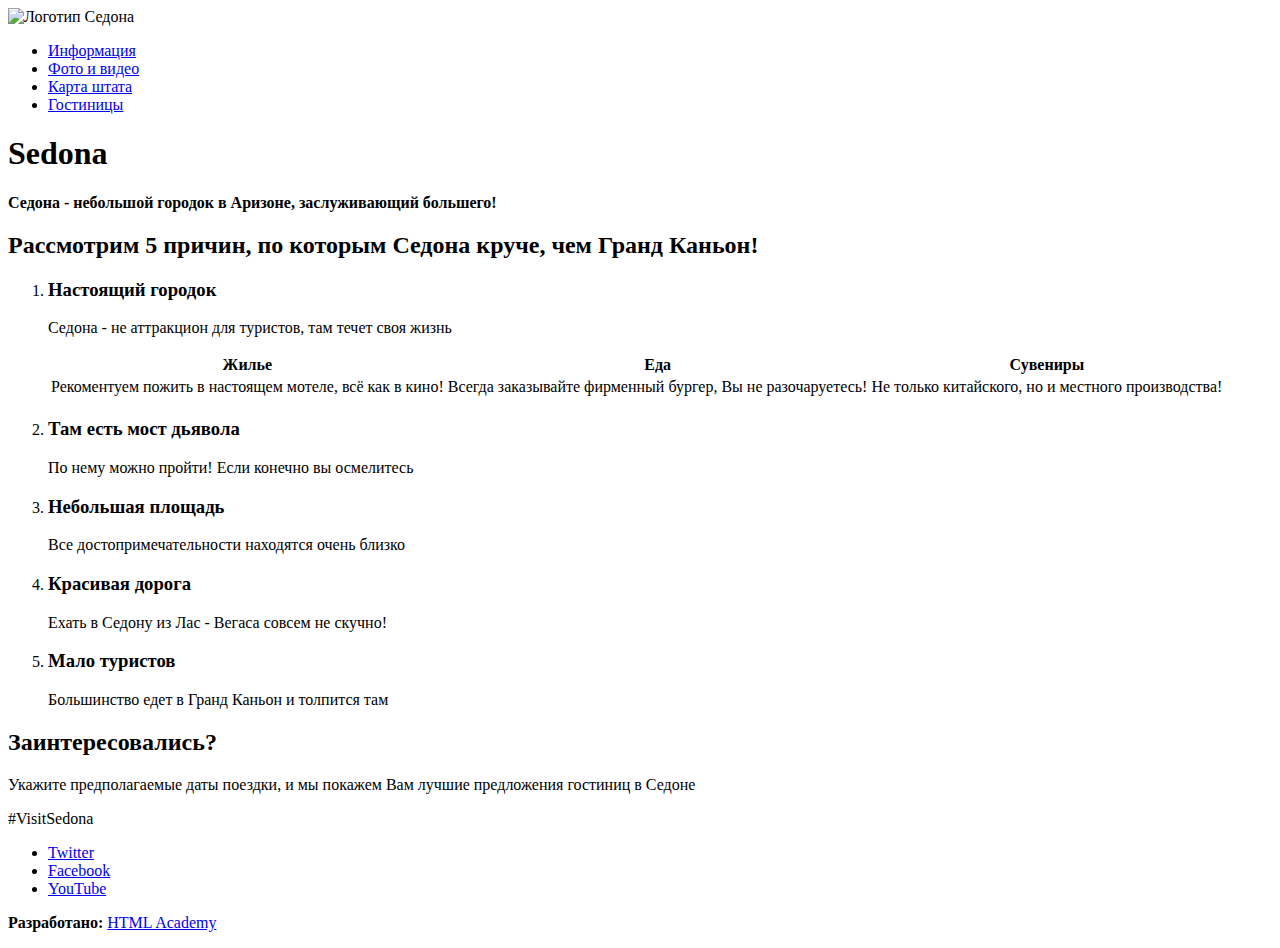
==== index.html @ 437ab6ac "Revert "Обновила задание "Разметка личного проекта""" ====
<!DOCTYPE html>
<html lang="ru">
  <head>
    <meta charset="utf-8">
    <title>Sedona</title>
  </head>
  <body>
  	<header class="main-header">
      <nav class="main-navigation">
        <a class="main-header-logo">
          <img src="#" width="" height="" alt="Логотип Седона">
        </a>
        <ul class="site-navigation">
          <li><a href="#">Информация</a></li>
          <li><a href="#">Фото и видео</a></li>
          <li><a href="#">Карта штата</a></li>
          <li><a href="#">Гостиницы</a></li>
        </ul>
      </nav>
    </header>
    <main class="container">
    	<h1 class="visually-hidden">Sedona</h1>
    	<p>
    		<b>Седона - небольшой городок в Аризоне, заслуживающий большего!</b>
    	</p>
		<section class="reason">
			<h2>Рассмотрим 5 причин, по которым Седона круче, чем Гранд Каньон!</h2>
			<ol class="reason-list">
				<li class="reason-item">
					<h3>Настоящий городок</h3>
					<p>Седона - не аттракцион для туристов, там течет своя жизнь</p>
					<table>
						<tr>
							<th>Жилье</th>
							<th>Еда</th>
							<th>Сувениры</th>
						</tr>
						<tr>
							<td>Рекоментуем пожить в настоящем мотеле, всё как в кино!</td>
							<td>Всегда заказывайте фирменный бургер, Вы не разочаруетесь!</td>
							<td>Не только китайского, но и местного производства!</td>
						</tr>
					</table>
				</li>
				<li class="reason-item">
					<h3>Там есть мост дьявола</h3>
					<p>По нему можно пройти! Если конечно вы осмелитесь</p>
				</li>
				<li class="reason-item">
					<h3>Небольшая площадь</h3>
					<p>Все достопримечательности находятся очень близко</p>
				</li>
				<li class="reason-item">
					<h3>Красивая дорога</h3>
					<p>Ехать в Седону из Лас - Вегаса совсем не скучно!</p>	
				</li>
				<li class="reason-item">
					<h3>Мало туристов</h3>
					<p>Большинство едет в Гранд Каньон и толпится там</p>
				</li>
			</ol>
		</section>
		<section class="booking">
			<h2>Заинтересовались?</h2>
			<p class="booking-info">Укажите предполагаемые даты поездки, и мы покажем Вам лучшие предложения гостиниц в Седоне</p>
			<!-- Здесь будет форма -->
		</section> 	
    </main>
    <footer class="main-footer">
    	<p class="footer-visit">
    		#VisitSedona
    	</p>
    	<div class="footer-social">
    		<ul>
    			<li><a class="social-button" href="#">Twitter</a></li>
    			<li><a class="social-button" href="#">Facebook</a></li>
    			<li><a class="social-button" href="#">YouTube</a></li>
    		</ul>
    	</div>
    	<p class="footer-copyright">
    		<b>Разработано:</b> 
        	<a class="button" href="https://htmlacademy.ru/intensive/htmlcss">HTML Academy</a>
    	</p>
    	
    </footer>

  </body>
</html>
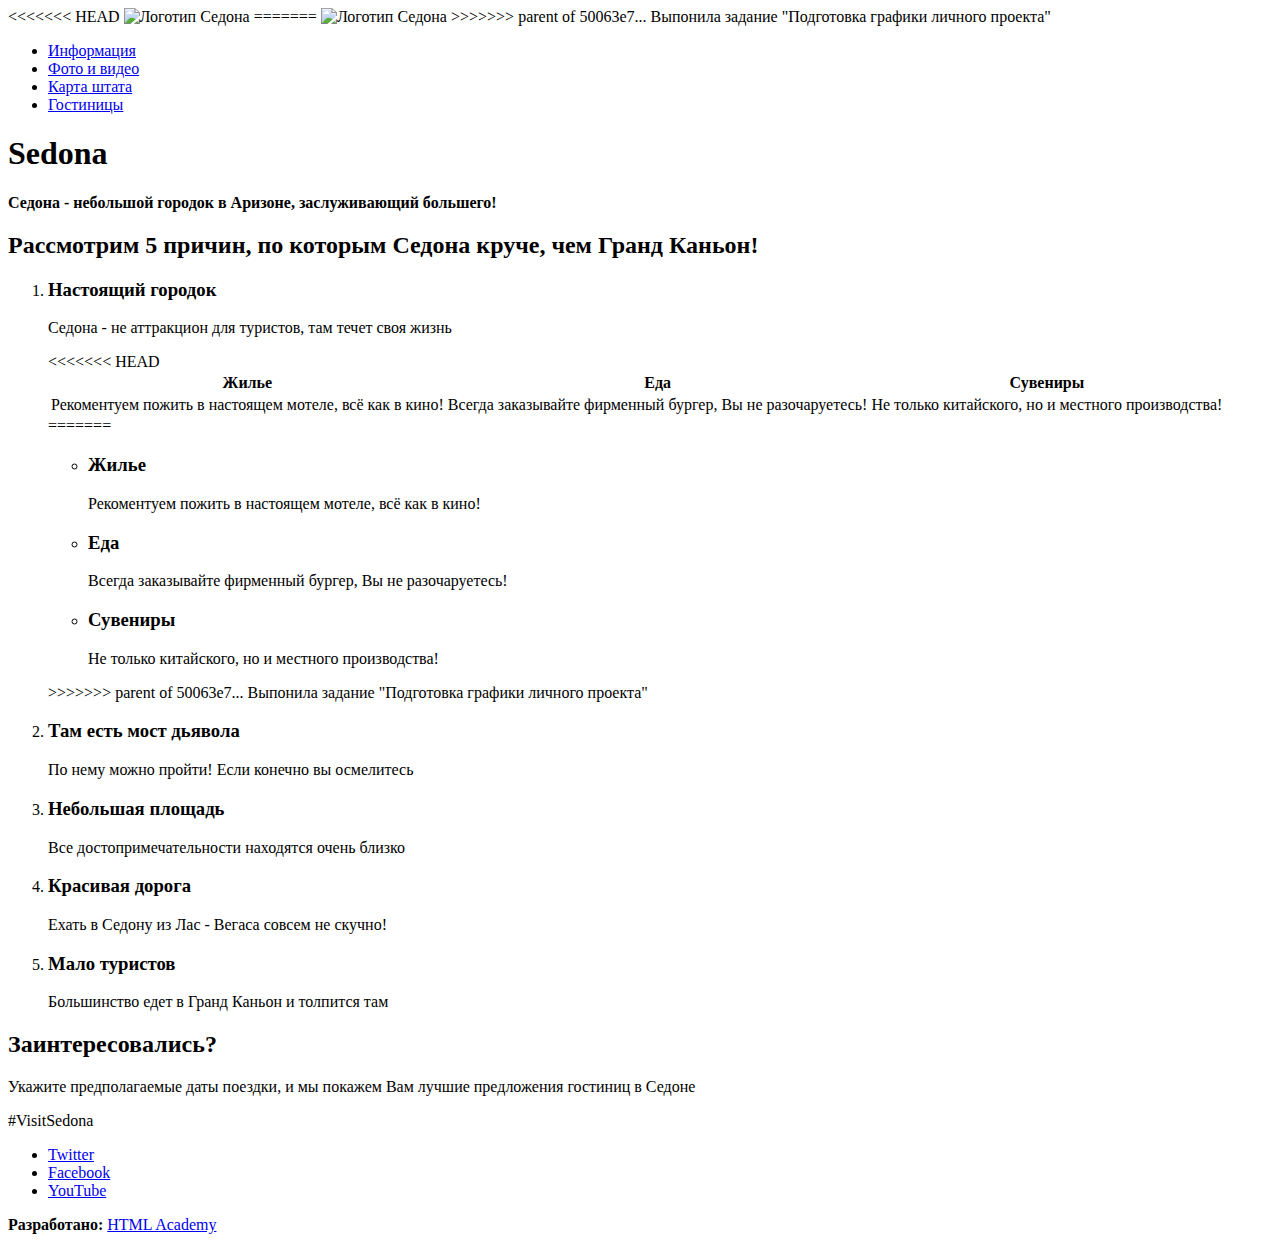
==== commit dbe2180f: "Revert "Выпонила задание "Подготовка графики личного проекта""" ====
--- a/index.html
+++ b/index.html
@@ -8,7 +8,11 @@
   	<header class="main-header">
       <nav class="main-navigation">
         <a class="main-header-logo">
+<<<<<<< HEAD
           <img src="#" width="" height="" alt="Логотип Седона">
+=======
+          <img src="#" width="100" height="100" alt="Логотип Седона">
+>>>>>>> parent of 50063e7... Выпонила задание "Подготовка графики личного проекта"
         </a>
         <ul class="site-navigation">
           <li><a href="#">Информация</a></li>
@@ -29,6 +33,7 @@
 				<li class="reason-item">
 					<h3>Настоящий городок</h3>
 					<p>Седона - не аттракцион для туристов, там течет своя жизнь</p>
+<<<<<<< HEAD
 					<table>
 						<tr>
 							<th>Жилье</th>
@@ -41,6 +46,22 @@
 							<td>Не только китайского, но и местного производства!</td>
 						</tr>
 					</table>
+=======
+					<ul class="reason-item-list">
+						<li>
+							<h3>Жилье</h3>
+							<p>Рекоментуем пожить в настоящем мотеле, всё как в кино!</p>
+						</li>
+						<li>
+							<h3>Еда</h3>
+							<p>Всегда заказывайте фирменный бургер, Вы не разочаруетесь!</p>
+						</li>
+						<li>
+							<h3>Сувениры</h3>
+							<p>Не только китайского, но и местного производства!</p>
+						</li>
+					</ul>
+>>>>>>> parent of 50063e7... Выпонила задание "Подготовка графики личного проекта"
 				</li>
 				<li class="reason-item">
 					<h3>Там есть мост дьявола</h3>
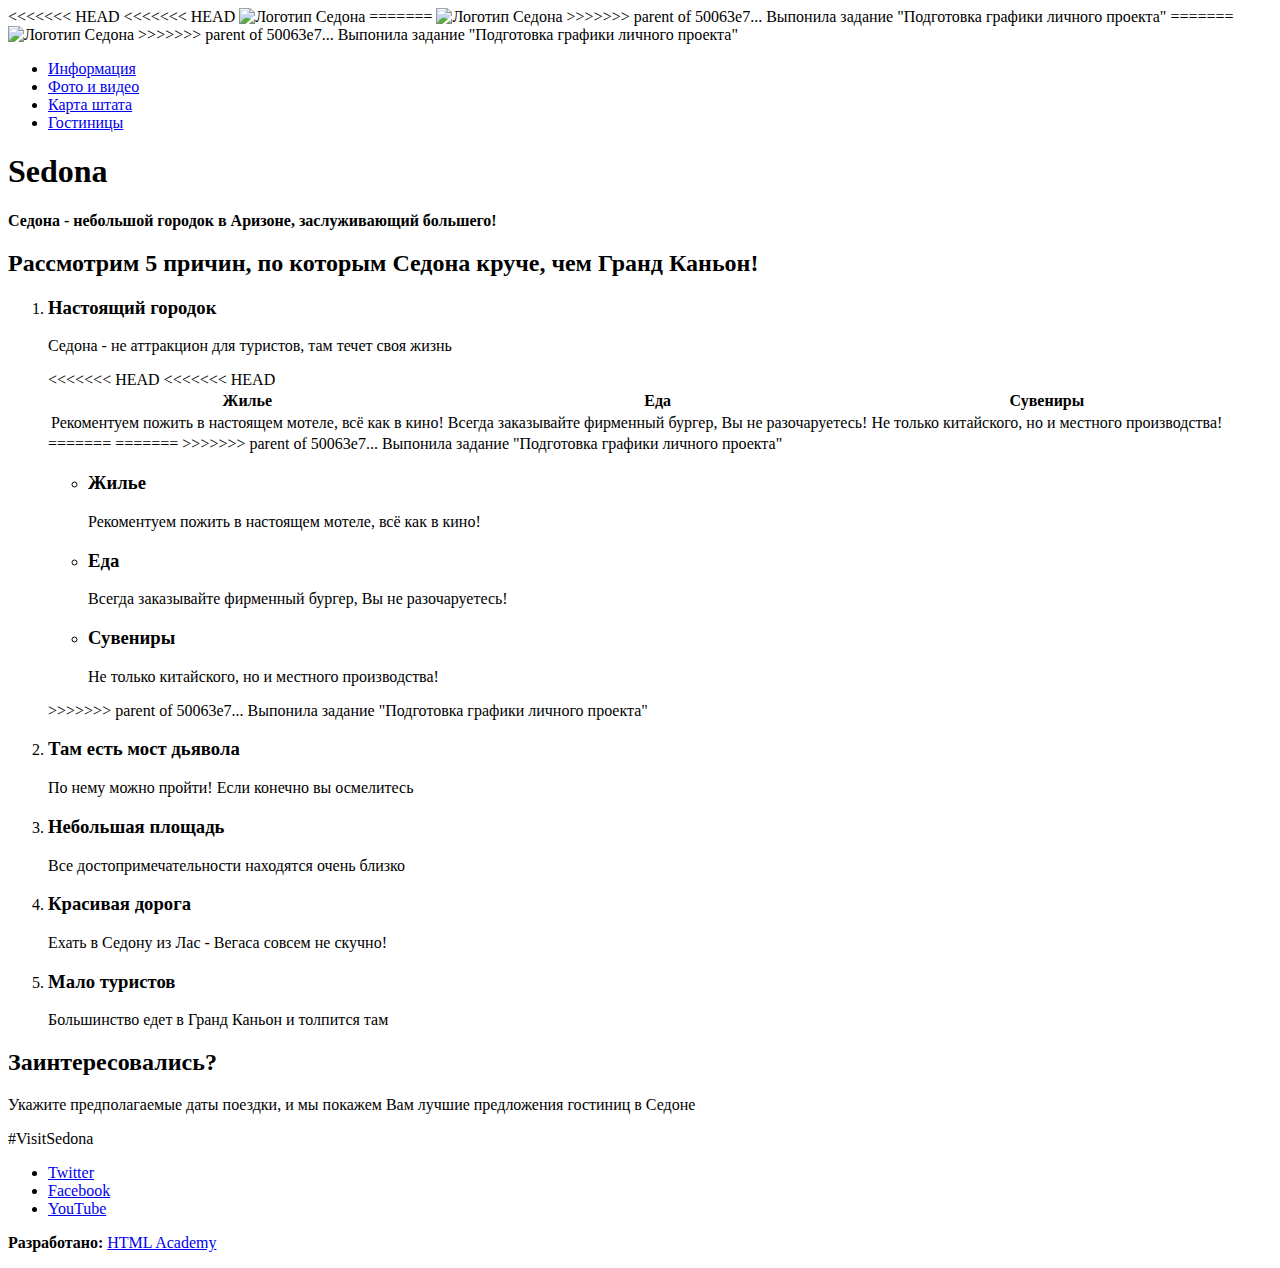
==== commit 515c1d43: "Revert "Выпонила задание "Подготовка графики личного проекта""" ====
--- a/index.html
+++ b/index.html
@@ -9,7 +9,11 @@
       <nav class="main-navigation">
         <a class="main-header-logo">
 <<<<<<< HEAD
+<<<<<<< HEAD
           <img src="#" width="" height="" alt="Логотип Седона">
+=======
+          <img src="#" width="100" height="100" alt="Логотип Седона">
+>>>>>>> parent of 50063e7... Выпонила задание "Подготовка графики личного проекта"
 =======
           <img src="#" width="100" height="100" alt="Логотип Седона">
 >>>>>>> parent of 50063e7... Выпонила задание "Подготовка графики личного проекта"
@@ -34,6 +38,7 @@
 					<h3>Настоящий городок</h3>
 					<p>Седона - не аттракцион для туристов, там течет своя жизнь</p>
 <<<<<<< HEAD
+<<<<<<< HEAD
 					<table>
 						<tr>
 							<th>Жилье</th>
@@ -47,6 +52,8 @@
 						</tr>
 					</table>
 =======
+=======
+>>>>>>> parent of 50063e7... Выпонила задание "Подготовка графики личного проекта"
 					<ul class="reason-item-list">
 						<li>
 							<h3>Жилье</h3>
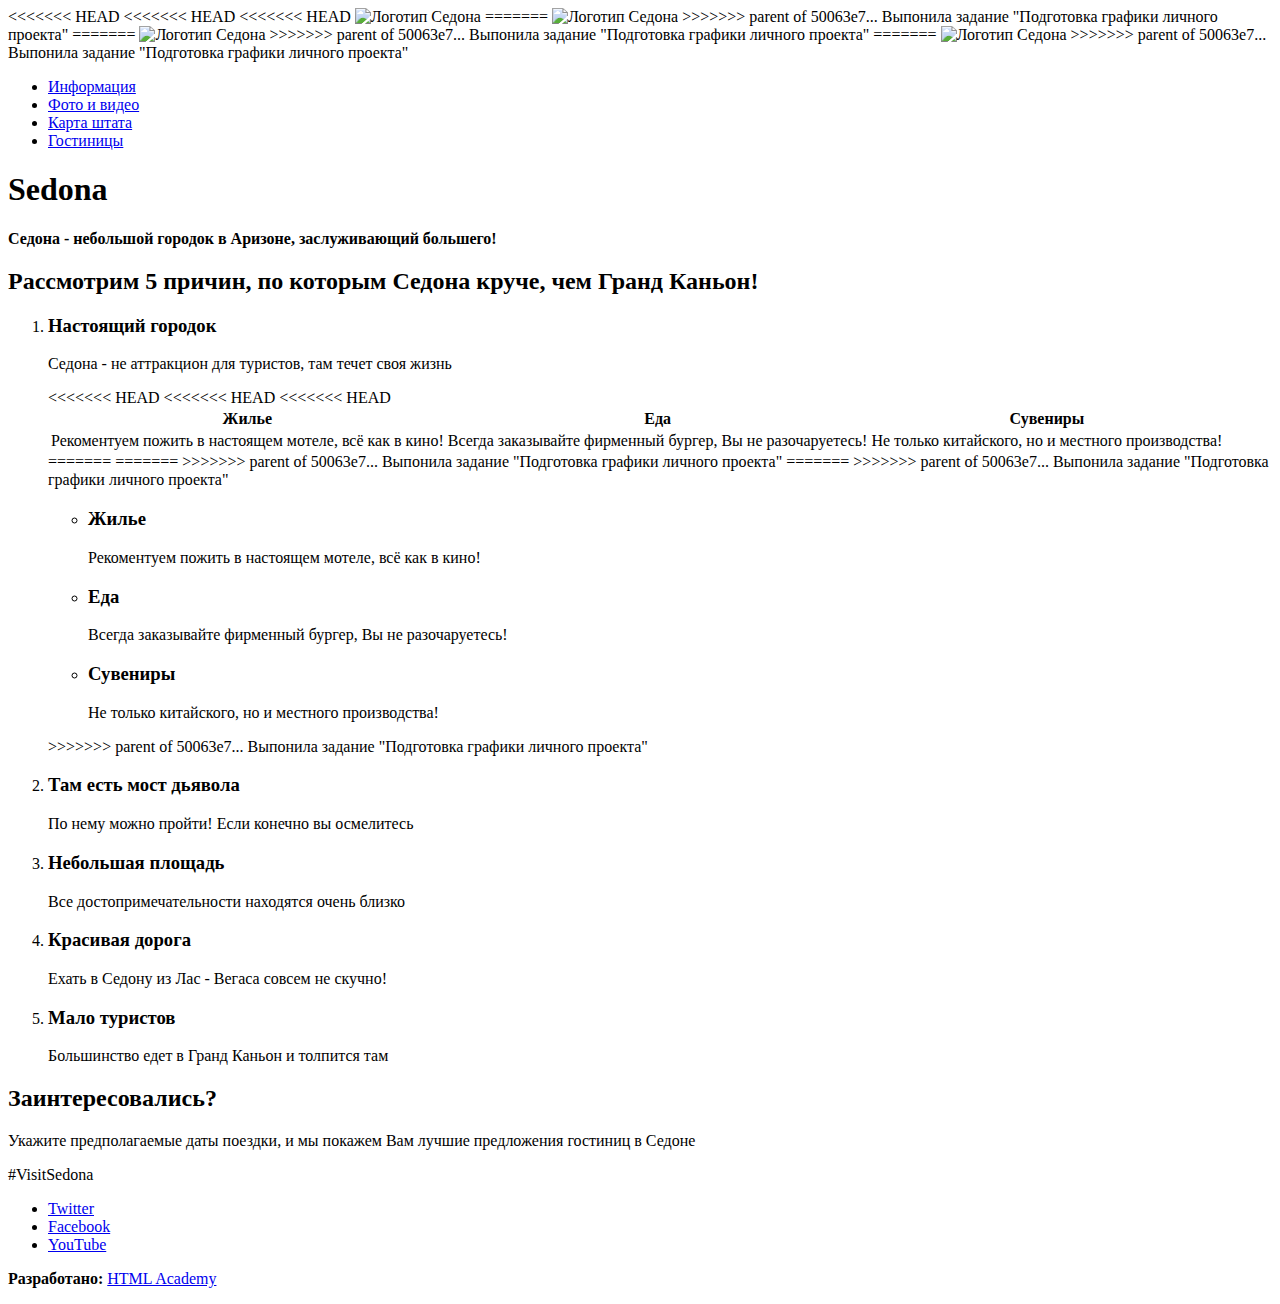
==== commit bd7629a9: "Revert "Выпонила задание "Подготовка графики личного проекта""" ====
--- a/index.html
+++ b/index.html
@@ -10,7 +10,11 @@
         <a class="main-header-logo">
 <<<<<<< HEAD
 <<<<<<< HEAD
+<<<<<<< HEAD
           <img src="#" width="" height="" alt="Логотип Седона">
+=======
+          <img src="#" width="100" height="100" alt="Логотип Седона">
+>>>>>>> parent of 50063e7... Выпонила задание "Подготовка графики личного проекта"
 =======
           <img src="#" width="100" height="100" alt="Логотип Седона">
 >>>>>>> parent of 50063e7... Выпонила задание "Подготовка графики личного проекта"
@@ -39,6 +43,7 @@
 					<p>Седона - не аттракцион для туристов, там течет своя жизнь</p>
 <<<<<<< HEAD
 <<<<<<< HEAD
+<<<<<<< HEAD
 					<table>
 						<tr>
 							<th>Жилье</th>
@@ -52,6 +57,8 @@
 						</tr>
 					</table>
 =======
+=======
+>>>>>>> parent of 50063e7... Выпонила задание "Подготовка графики личного проекта"
 =======
 >>>>>>> parent of 50063e7... Выпонила задание "Подготовка графики личного проекта"
 					<ul class="reason-item-list">
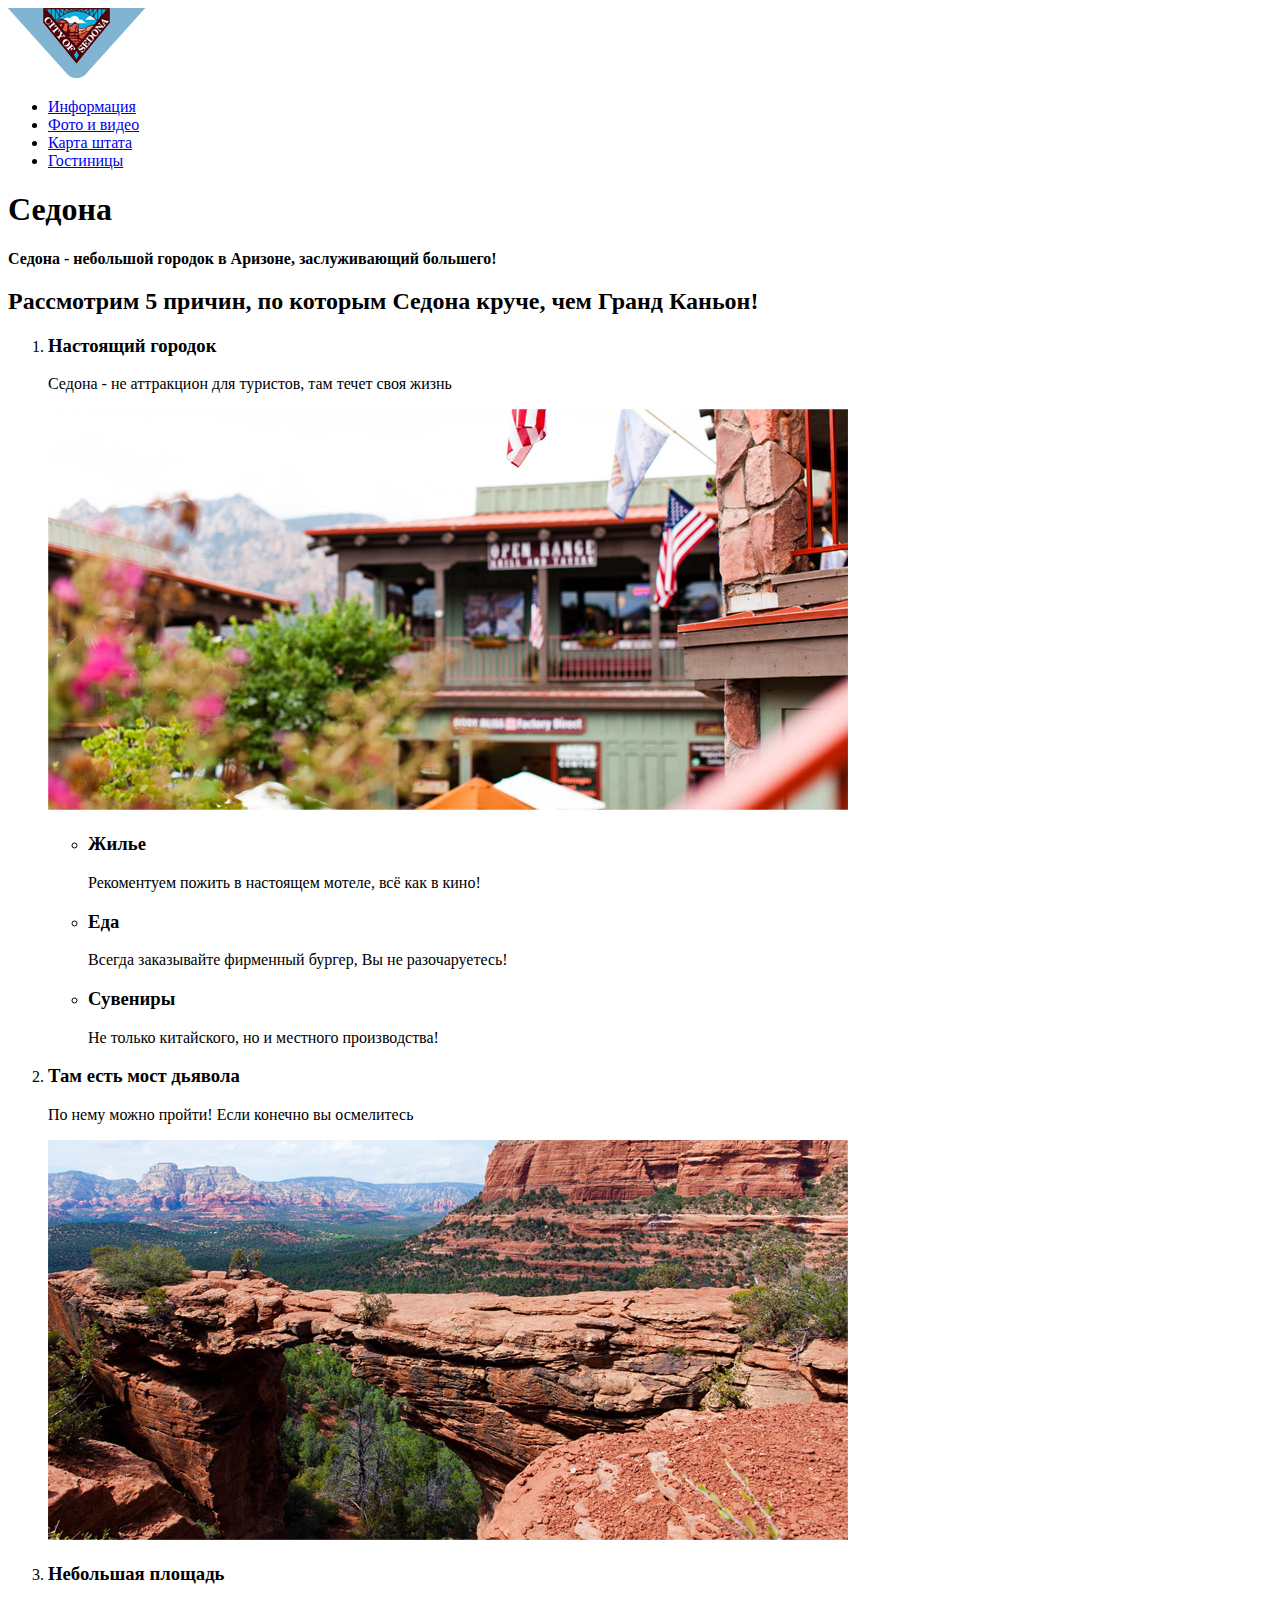
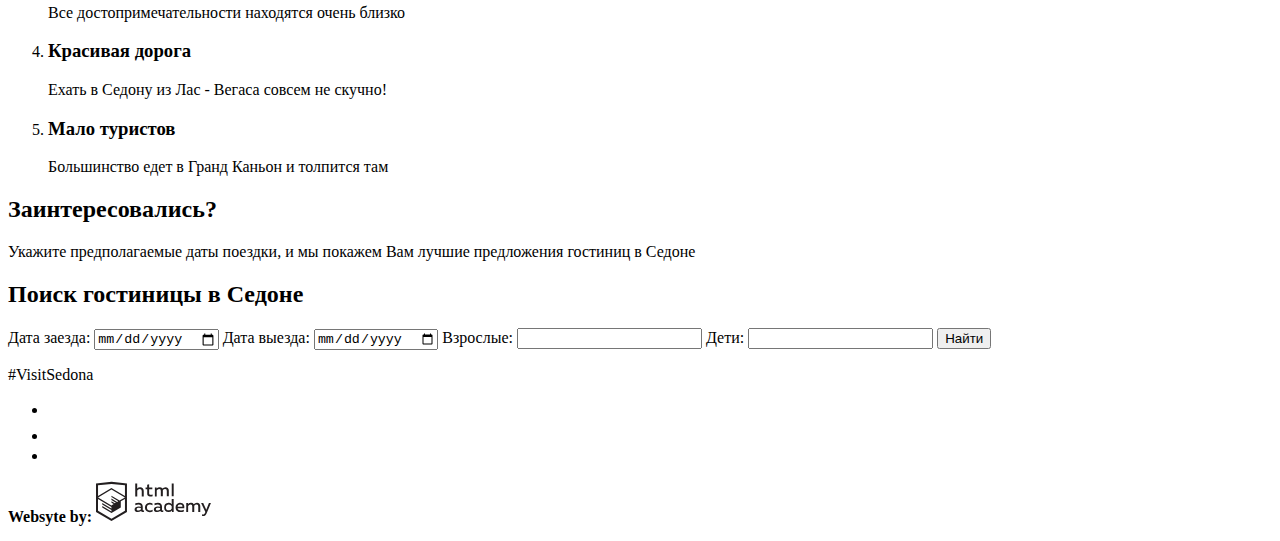
==== commit b1f6fd20: "Подготовка графики личного проекта" ====
--- a/index.html
+++ b/index.html
@@ -8,19 +8,7 @@
   	<header class="main-header">
       <nav class="main-navigation">
         <a class="main-header-logo">
-<<<<<<< HEAD
-<<<<<<< HEAD
-<<<<<<< HEAD
-          <img src="#" width="" height="" alt="Логотип Седона">
-=======
-          <img src="#" width="100" height="100" alt="Логотип Седона">
->>>>>>> parent of 50063e7... Выпонила задание "Подготовка графики личного проекта"
-=======
-          <img src="#" width="100" height="100" alt="Логотип Седона">
->>>>>>> parent of 50063e7... Выпонила задание "Подготовка графики личного проекта"
-=======
-          <img src="#" width="100" height="100" alt="Логотип Седона">
->>>>>>> parent of 50063e7... Выпонила задание "Подготовка графики личного проекта"
+          <img src="img/sedona-logo.png" width="138" height="70" alt="Логотип Седона">
         </a>
         <ul class="site-navigation">
           <li><a href="#">Информация</a></li>
@@ -31,8 +19,8 @@
       </nav>
     </header>
     <main class="container">
-    	<h1 class="visually-hidden">Sedona</h1>
-    	<p>
+    	<h1 class="page-title visually-hidden">Седона</h1>
+    	<p class="slogan">
     		<b>Седона - небольшой городок в Аризоне, заслуживающий большего!</b>
     	</p>
 		<section class="reason">
@@ -41,26 +29,7 @@
 				<li class="reason-item">
 					<h3>Настоящий городок</h3>
 					<p>Седона - не аттракцион для туристов, там течет своя жизнь</p>
-<<<<<<< HEAD
-<<<<<<< HEAD
-<<<<<<< HEAD
-					<table>
-						<tr>
-							<th>Жилье</th>
-							<th>Еда</th>
-							<th>Сувениры</th>
-						</tr>
-						<tr>
-							<td>Рекоментуем пожить в настоящем мотеле, всё как в кино!</td>
-							<td>Всегда заказывайте фирменный бургер, Вы не разочаруетесь!</td>
-							<td>Не только китайского, но и местного производства!</td>
-						</tr>
-					</table>
-=======
-=======
->>>>>>> parent of 50063e7... Выпонила задание "Подготовка графики личного проекта"
-=======
->>>>>>> parent of 50063e7... Выпонила задание "Подготовка графики личного проекта"
+					<img src="img/sedona-foto(1).jpg" width="800" height="401" alt="Вид Седоны(1)">
 					<ul class="reason-item-list">
 						<li>
 							<h3>Жилье</h3>
@@ -75,11 +44,11 @@
 							<p>Не только китайского, но и местного производства!</p>
 						</li>
 					</ul>
->>>>>>> parent of 50063e7... Выпонила задание "Подготовка графики личного проекта"
 				</li>
 				<li class="reason-item">
 					<h3>Там есть мост дьявола</h3>
 					<p>По нему можно пройти! Если конечно вы осмелитесь</p>
+					<img src="img/sedona-foto(2).jpg" width="800" height="400" alt="Вид Седоны(2)">
 				</li>
 				<li class="reason-item">
 					<h3>Небольшая площадь</h3>
@@ -98,7 +67,26 @@
 		<section class="booking">
 			<h2>Заинтересовались?</h2>
 			<p class="booking-info">Укажите предполагаемые даты поездки, и мы покажем Вам лучшие предложения гостиниц в Седоне</p>
-			<!-- Здесь будет форма -->
+			<form method="post">
+				<h2>Поиск гостиницы в Седоне</h2>
+				<label>
+					Дата заезда:
+					<input type="date" name="Date of the comin">
+				</label>
+				<label>
+					Дата выезда:
+					<input type="date" name="Date of the">
+				</label>
+				<label>
+					Взрослые:
+					<input type="number" name="Adult" step="1">
+				</label>
+				<label>
+					Дети:
+					<input type="number" name="Child" step="1">
+				</label>
+				<input type="button" name="Search" value="Найти">
+			</form>
 		</section> 	
     </main>
     <footer class="main-footer">
@@ -107,14 +95,28 @@
     	</p>
     	<div class="footer-social">
     		<ul>
-    			<li><a class="social-button" href="#">Twitter</a></li>
-    			<li><a class="social-button" href="#">Facebook</a></li>
-    			<li><a class="social-button" href="#">YouTube</a></li>
+    			<li>
+    				<a class="social-button" href="#">
+    					<img src="img/twitter.svg" width="17" height="15" alt="Twitter">
+    				</a>
+    			</li>
+    			<li>
+    				<a class="social-button" href="#">
+    					<img src="img/fb-icon.svg" width="12" height="22" alt="Facebook">
+    				</a>
+    			</li>
+    			<li>
+    				<a class="social-button" href="#">
+    					<img src="img/youtube.svg" width="20" height="16" alt="YouTube">
+    				</a>
+    			</li>
     		</ul>
     	</div>
     	<p class="footer-copyright">
-    		<b>Разработано:</b> 
-        	<a class="button" href="https://htmlacademy.ru/intensive/htmlcss">HTML Academy</a>
+    		<b>Websyte by:</b> 
+        	<a class="button" href="https://htmlacademy.ru/intensive/htmlcss">
+        		<img src="img/logo-htmlacademy.svg" width="115" height="41" alt="Логотип HTML Academy">
+        	</a>
     	</p>
     	
     </footer>
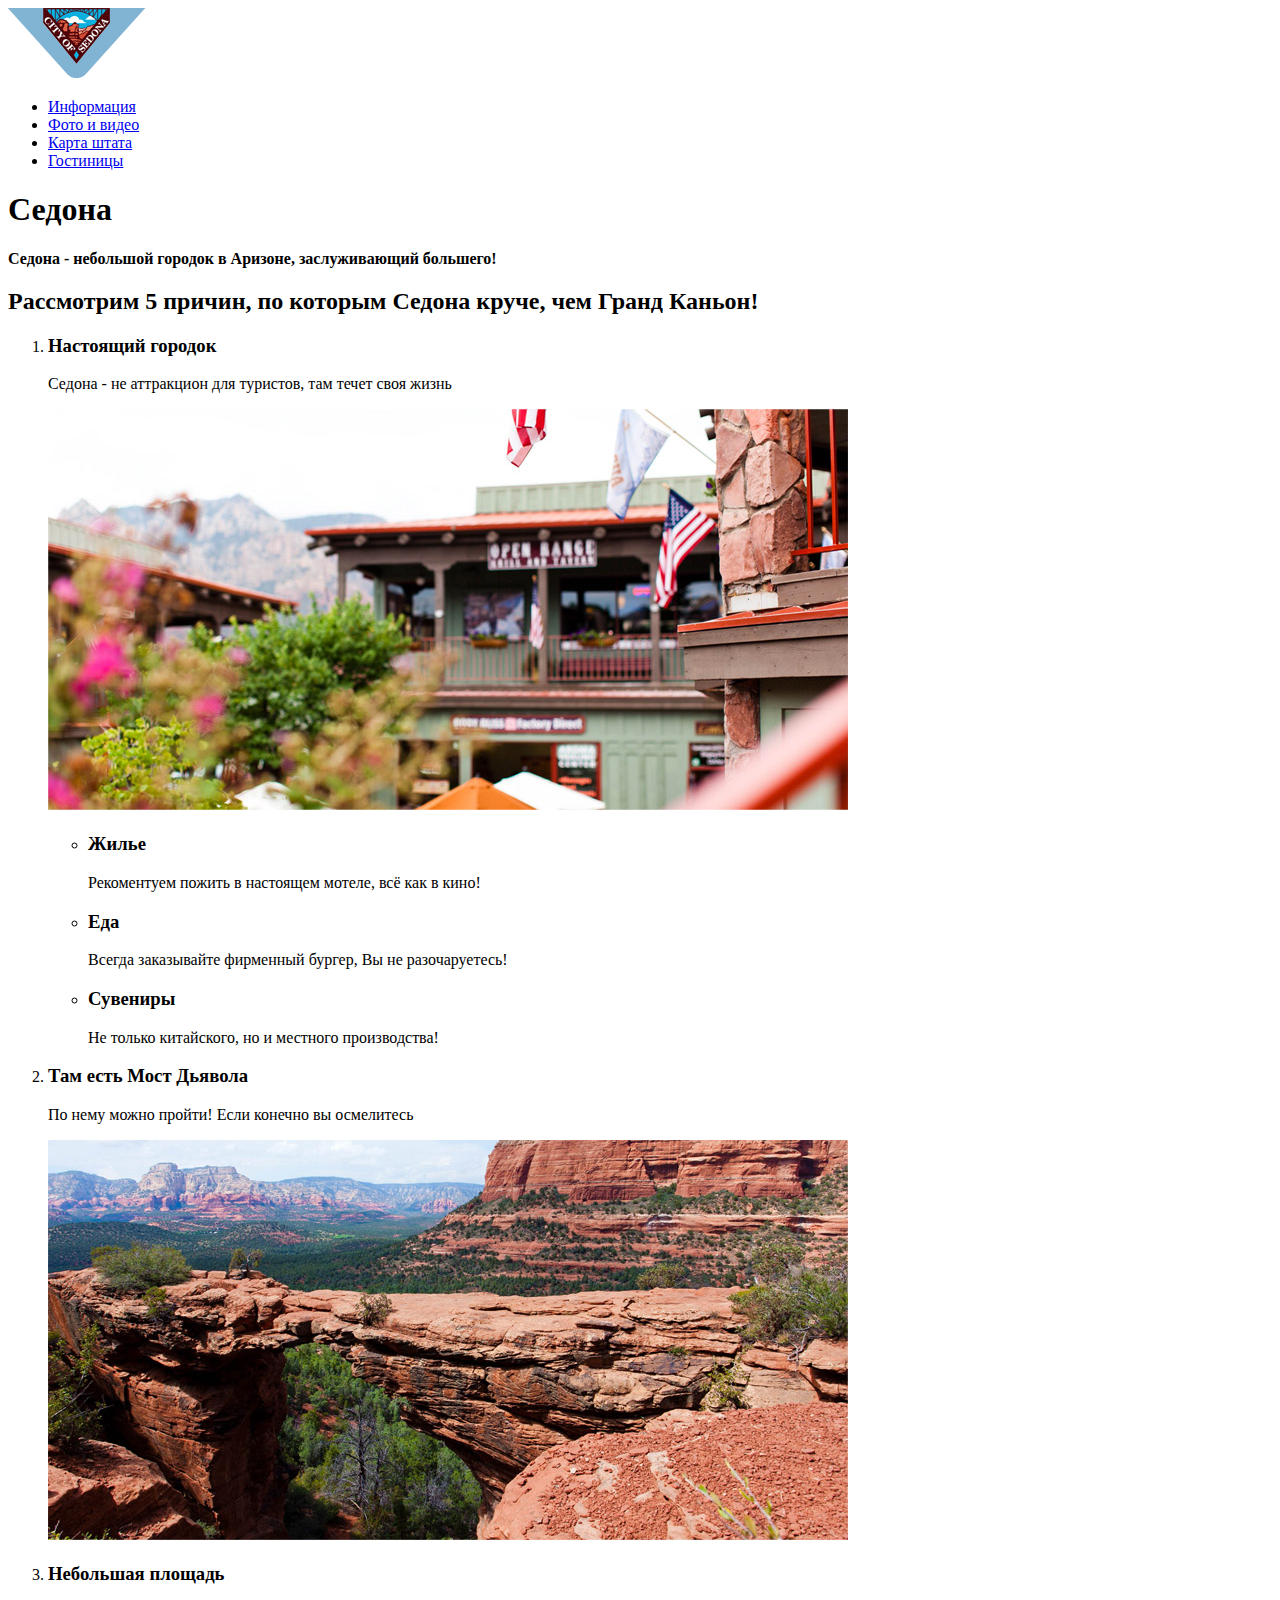
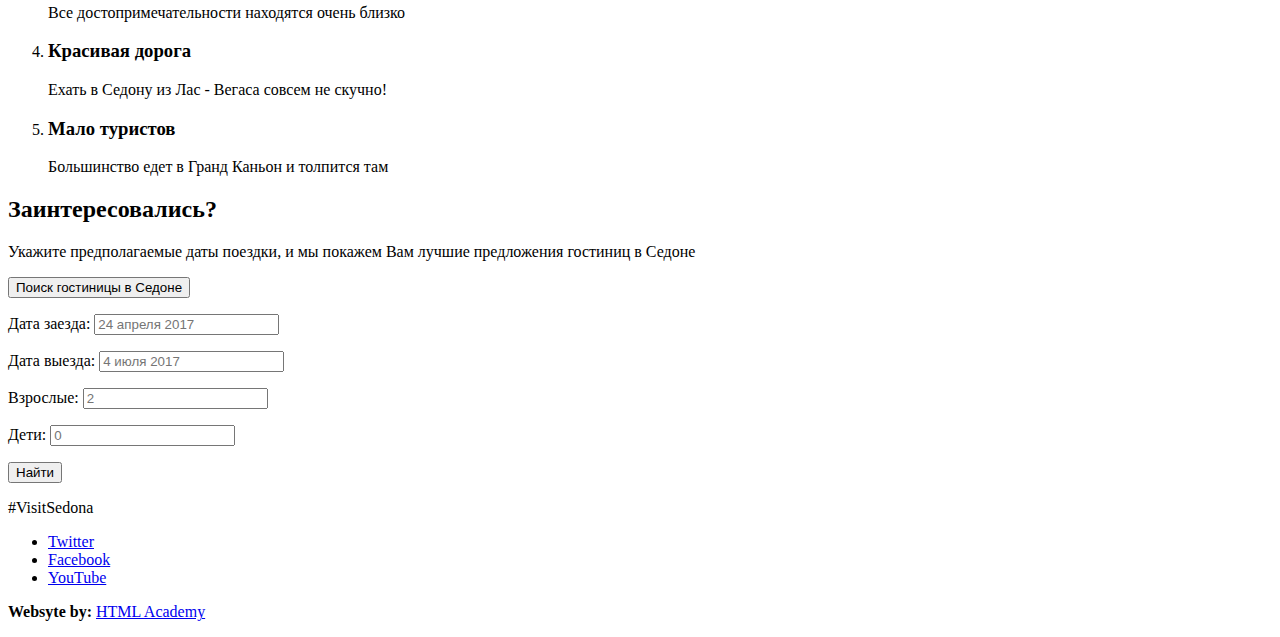
==== commit 4729c8a9: "Завершение разметки личного проекта" ====
--- a/index.html
+++ b/index.html
@@ -14,7 +14,7 @@
           <li><a href="#">Информация</a></li>
           <li><a href="#">Фото и видео</a></li>
           <li><a href="#">Карта штата</a></li>
-          <li><a href="#">Гостиницы</a></li>
+          <li><a href="inner.html">Гостиницы</a></li>
         </ul>
       </nav>
     </header>
@@ -29,8 +29,8 @@
 				<li class="reason-item">
 					<h3>Настоящий городок</h3>
 					<p>Седона - не аттракцион для туристов, там течет своя жизнь</p>
-					<img src="img/sedona-foto(1).jpg" width="800" height="401" alt="Вид Седоны(1)">
-					<ul class="reason-item-list">
+					<img src="img/sedona-foto(1).jpg" width="800" height="401" alt="Вид Седоны">
+					<ul class="more-reason">
 						<li>
 							<h3>Жилье</h3>
 							<p>Рекоментуем пожить в настоящем мотеле, всё как в кино!</p>
@@ -46,9 +46,9 @@
 					</ul>
 				</li>
 				<li class="reason-item">
-					<h3>Там есть мост дьявола</h3>
+					<h3>Там есть Мост Дьявола</h3>
 					<p>По нему можно пройти! Если конечно вы осмелитесь</p>
-					<img src="img/sedona-foto(2).jpg" width="800" height="400" alt="Вид Седоны(2)">
+					<img src="img/sedona-foto(2).jpg" width="800" height="400" alt="Вид на Мост Дьявола">
 				</li>
 				<li class="reason-item">
 					<h3>Небольшая площадь</h3>
@@ -67,25 +67,25 @@
 		<section class="booking">
 			<h2>Заинтересовались?</h2>
 			<p class="booking-info">Укажите предполагаемые даты поездки, и мы покажем Вам лучшие предложения гостиниц в Седоне</p>
-			<form method="post">
-				<h2>Поиск гостиницы в Седоне</h2>
-				<label>
-					Дата заезда:
-					<input type="date" name="Date of the comin">
-				</label>
-				<label>
-					Дата выезда:
-					<input type="date" name="Date of the">
-				</label>
-				<label>
-					Взрослые:
-					<input type="number" name="Adult" step="1">
-				</label>
-				<label>
-					Дети:
-					<input type="number" name="Child" step="1">
-				</label>
-				<input type="button" name="Search" value="Найти">
+			<form class="booking-form" action="https://echo.htmlacademy.ru" method="post"> 
+				<button class="button" type="button">Поиск гостиницы в Седоне</button>
+				<p class="booking-item">
+					<label for="check-inn">Дата заезда:</label>
+					<input id="check-inn" type="text" name="check-inn date" value="" placeholder="24 апреля 2017">
+				</p>
+				<p>
+					<label for="check-out">Дата выезда:</label>
+					<input id="check-out" type="text" name="check-out date" value="" placeholder="4 июля 2017">
+				</p>
+				<p>
+					<label for="amount-of-adults">Взрослые:</label>
+					<input id="amount-of-adults" type="number" name="adults" step="1" placeholder="2">
+				</p>
+				<p>
+					<label for="amount-of-children">Дети:</label>
+					<input id="amount-of-children" type="number" name="children" step="1" placeholder="0">
+				</p>
+				<button class="button" type="submit">Найти</button>
 			</form>
 		</section> 	
     </main>
@@ -95,31 +95,15 @@
     	</p>
     	<div class="footer-social">
     		<ul>
-    			<li>
-    				<a class="social-button" href="#">
-    					<img src="img/twitter.svg" width="17" height="15" alt="Twitter">
-    				</a>
-    			</li>
-    			<li>
-    				<a class="social-button" href="#">
-    					<img src="img/fb-icon.svg" width="12" height="22" alt="Facebook">
-    				</a>
-    			</li>
-    			<li>
-    				<a class="social-button" href="#">
-    					<img src="img/youtube.svg" width="20" height="16" alt="YouTube">
-    				</a>
-    			</li>
+    			<li><a class="social-button" href="#">Twitter</a></li>
+    			<li><a class="social-button" href="#">Facebook</a></li>
+    			<li><a class="social-button" href="#">YouTube</a></li>
     		</ul>
     	</div>
     	<p class="footer-copyright">
     		<b>Websyte by:</b> 
-        	<a class="button" href="https://htmlacademy.ru/intensive/htmlcss">
-        		<img src="img/logo-htmlacademy.svg" width="115" height="41" alt="Логотип HTML Academy">
-        	</a>
+        	<a class="button" href="https://htmlacademy.ru/intensive/htmlcss">HTML Academy</a>
     	</p>
-    	
-    </footer>
-
+     </footer>
   </body>
 </html>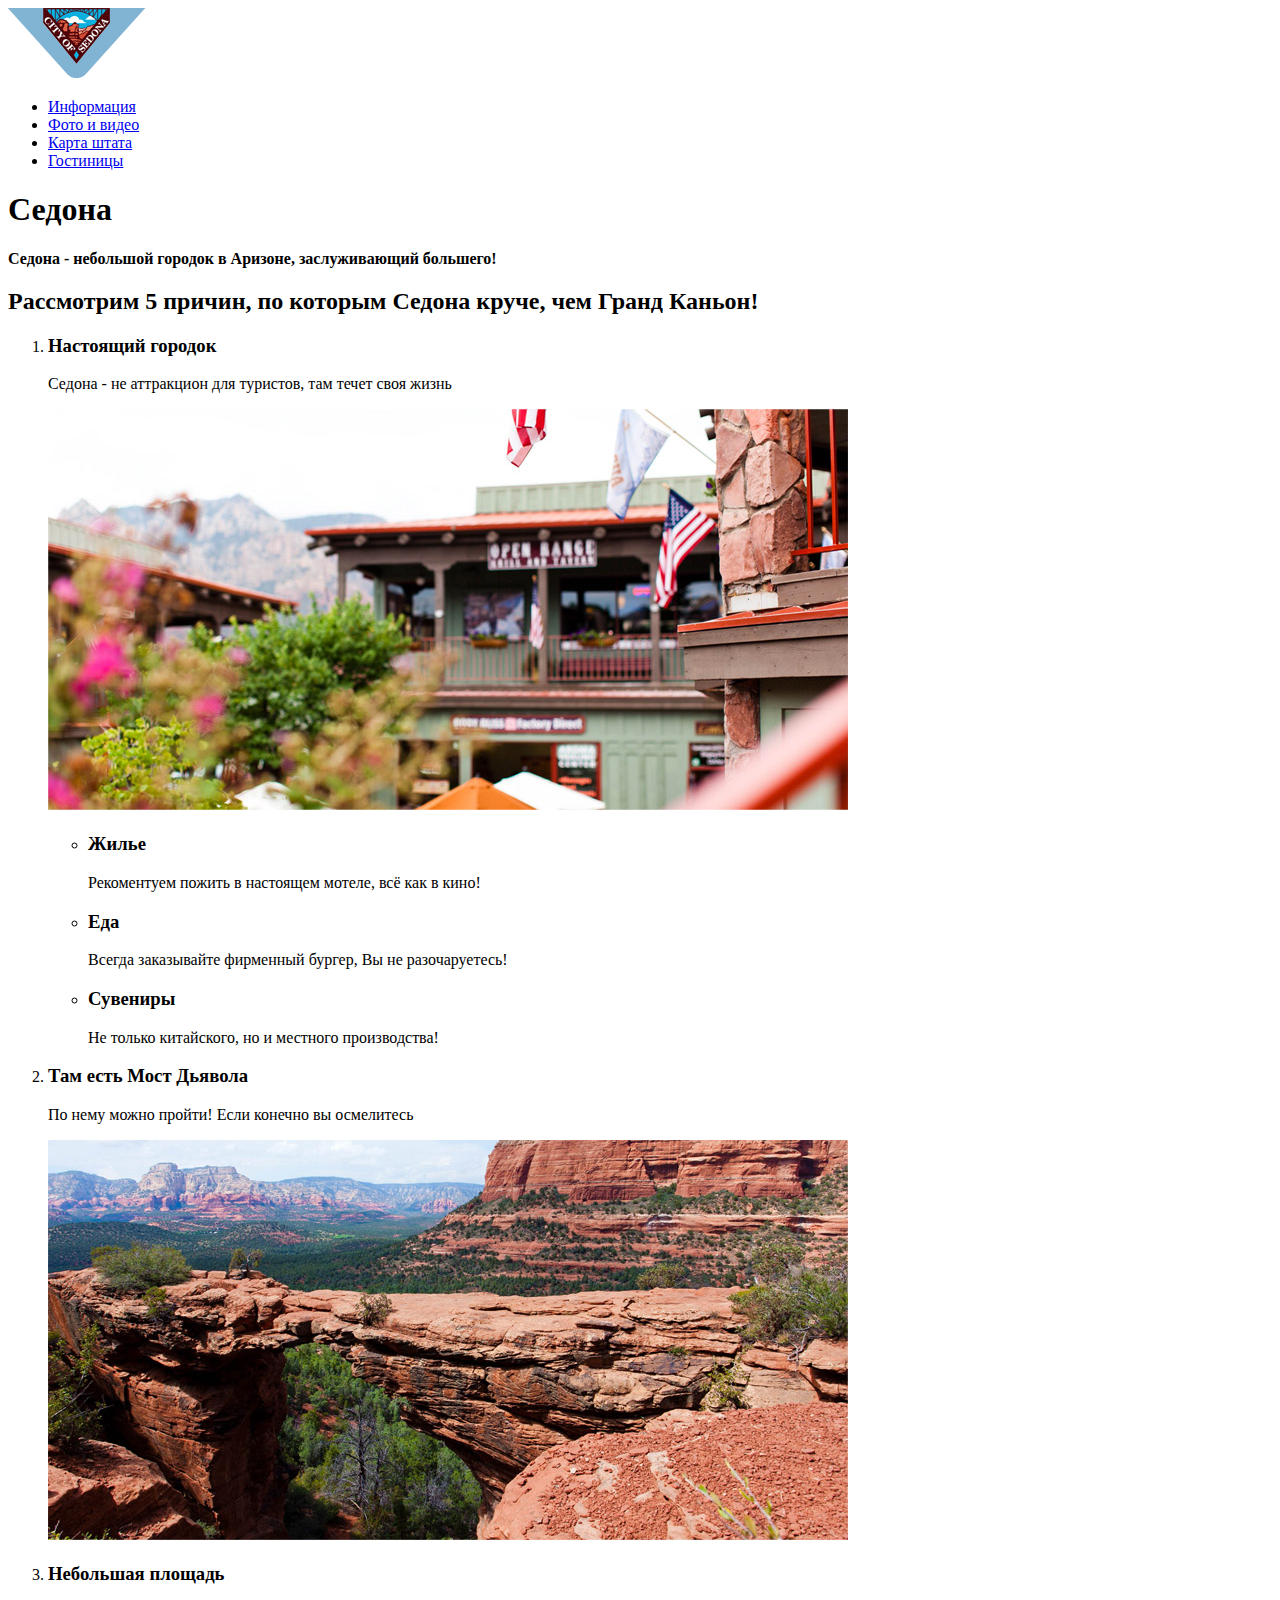
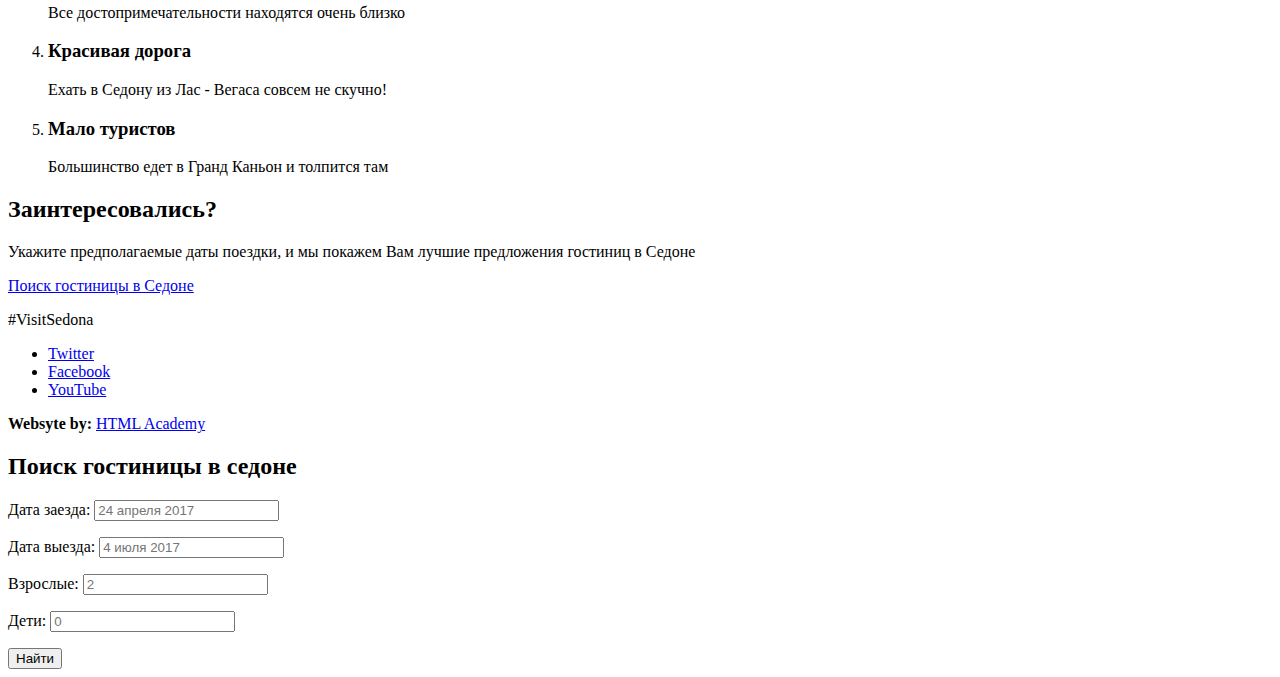
==== commit 296e1151: "Завершение разметки личного проекта(обновила)" ====
--- a/index.html
+++ b/index.html
@@ -67,26 +67,7 @@
 		<section class="booking">
 			<h2>Заинтересовались?</h2>
 			<p class="booking-info">Укажите предполагаемые даты поездки, и мы покажем Вам лучшие предложения гостиниц в Седоне</p>
-			<form class="booking-form" action="https://echo.htmlacademy.ru" method="post"> 
-				<button class="button" type="button">Поиск гостиницы в Седоне</button>
-				<p class="booking-item">
-					<label for="check-inn">Дата заезда:</label>
-					<input id="check-inn" type="text" name="check-inn date" value="" placeholder="24 апреля 2017">
-				</p>
-				<p>
-					<label for="check-out">Дата выезда:</label>
-					<input id="check-out" type="text" name="check-out date" value="" placeholder="4 июля 2017">
-				</p>
-				<p>
-					<label for="amount-of-adults">Взрослые:</label>
-					<input id="amount-of-adults" type="number" name="adults" step="1" placeholder="2">
-				</p>
-				<p>
-					<label for="amount-of-children">Дети:</label>
-					<input id="amount-of-children" type="number" name="children" step="1" placeholder="0">
-				</p>
-				<button class="button" type="submit">Найти</button>
-			</form>
+			<a class="booking-button" href="booking.html">Поиск гостиницы в Седоне</a>
 		</section> 	
     </main>
     <footer class="main-footer">
@@ -105,5 +86,27 @@
         	<a class="button" href="https://htmlacademy.ru/intensive/htmlcss">HTML Academy</a>
     	</p>
      </footer>
+     <section class="modal-booking">
+     	<h2 class="visually-hidden">Поиск гостиницы в седоне</h2>
+     		<form class="booking-form" action="https://echo.htmlacademy.ru" method="post"> 
+				<p>
+					<label for="check-inn">Дата заезда:</label>
+					<input id="check-inn" type="text" name="check-inn date" value="" placeholder="24 апреля 2017">
+				</p>
+				<p>
+					<label for="check-out">Дата выезда:</label>
+					<input id="check-out" type="text" name="check-out date" value="" placeholder="4 июля 2017">
+				</p>
+				<p>
+					<label for="amount-of-adults">Взрослые:</label>
+					<input id="amount-of-adults" type="number" name="adults" step="1" placeholder="2">
+				</p>
+				<p>
+					<label for="amount-of-children">Дети:</label>
+					<input id="amount-of-children" type="number" name="children" step="1" placeholder="0">
+				</p>
+				<button class="button" type="submit">Найти</button>
+			</form>
+     </section>
   </body>
 </html>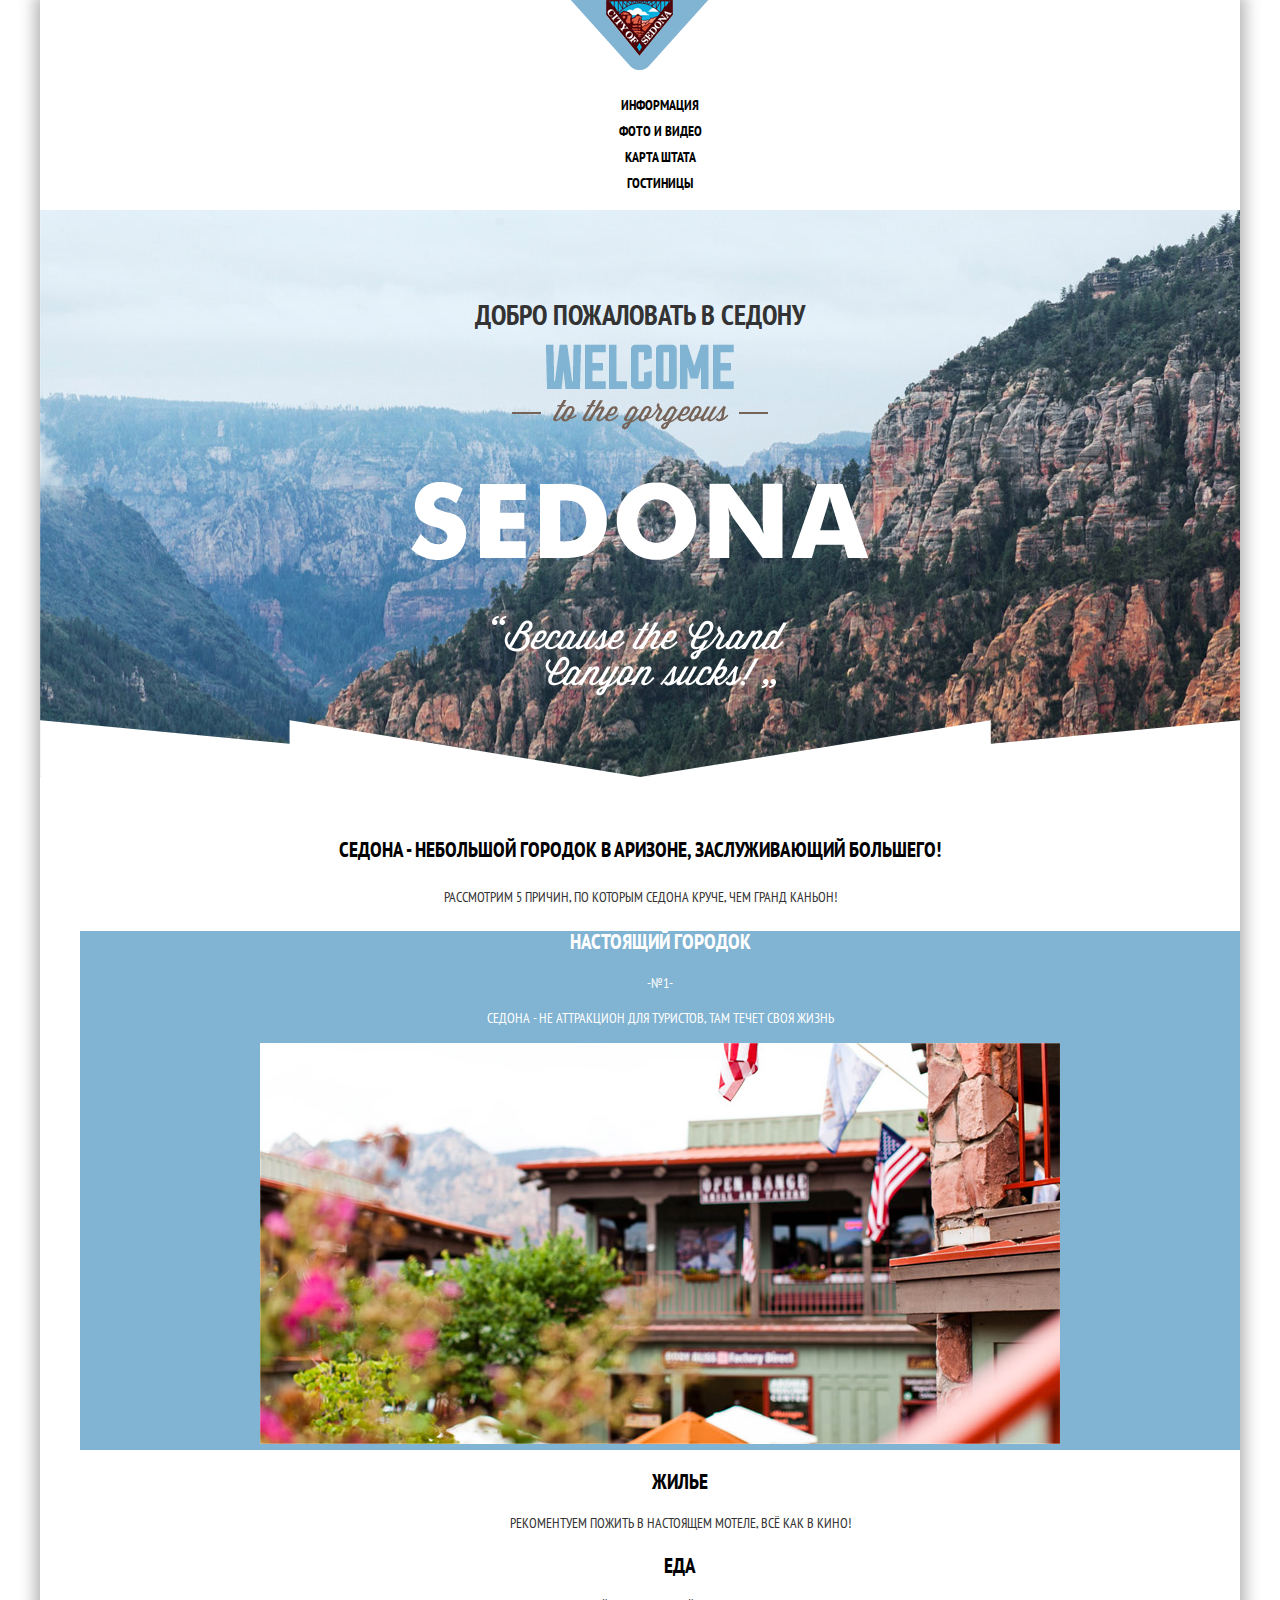
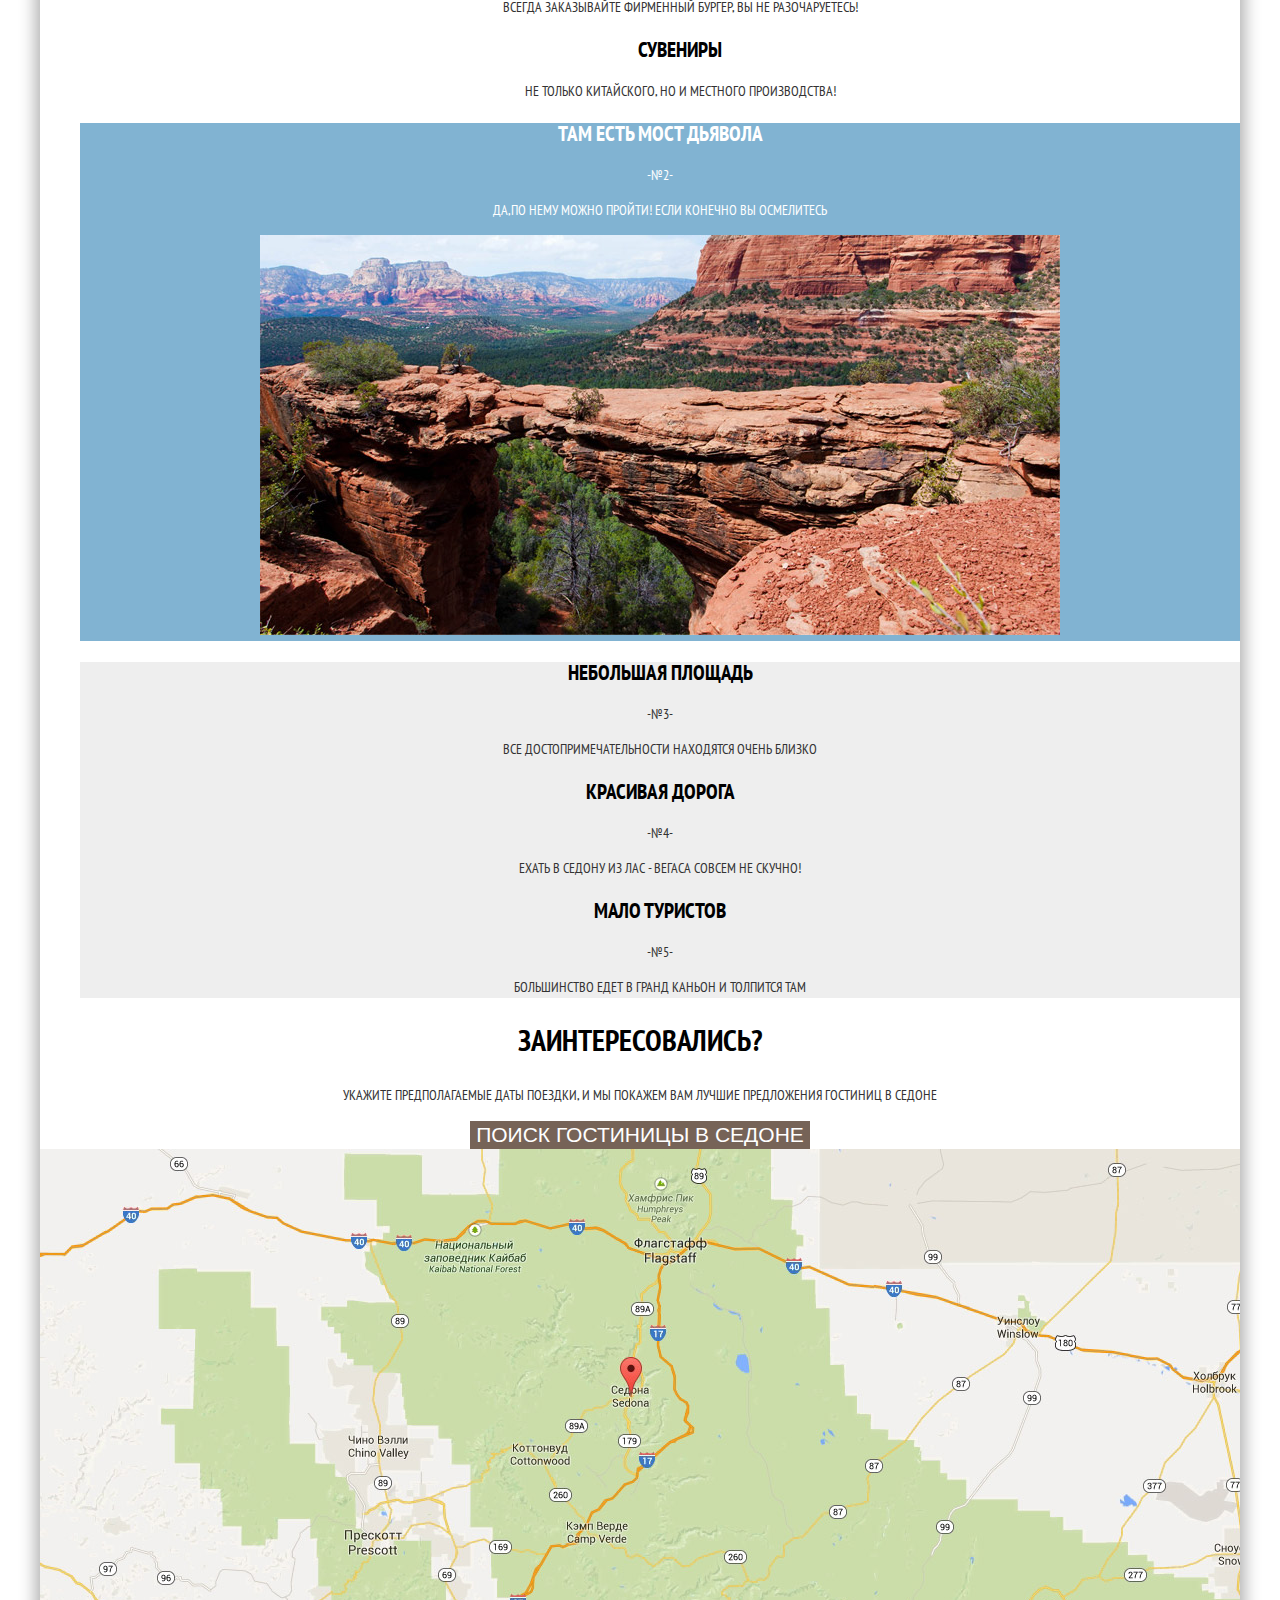
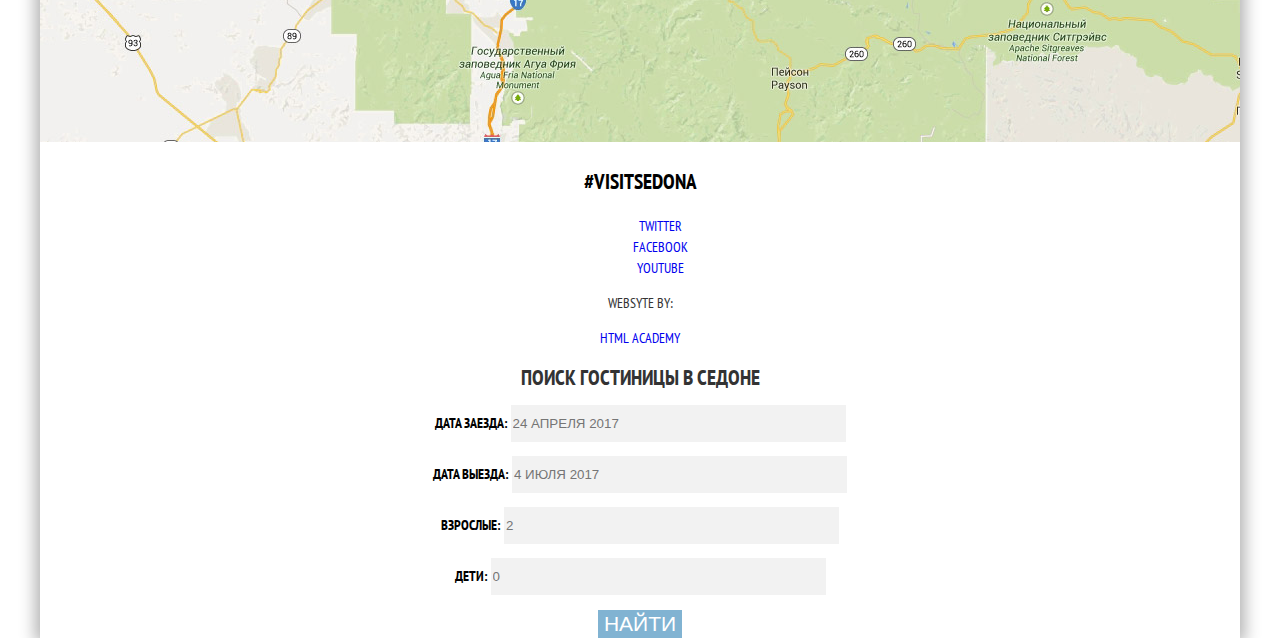
==== commit 92ac84f8: "Базовая стилизация личного проекта" ====
--- a/index.html
+++ b/index.html
@@ -3,6 +3,8 @@
   <head>
     <meta charset="utf-8">
     <title>Sedona</title>
+    <link href="https://fonts.googleapis.com/css?family=PT+Sans+Narrow:400,700&amp;subset=latin,cyrillic" rel="stylesheet">
+    <link href="css/style.css" rel="stylesheet">
   </head>
   <body>
   	<header class="main-header">
@@ -11,63 +13,73 @@
           <img src="img/sedona-logo.png" width="138" height="70" alt="Логотип Седона">
         </a>
         <ul class="site-navigation">
-          <li><a href="#">Информация</a></li>
-          <li><a href="#">Фото и видео</a></li>
-          <li><a href="#">Карта штата</a></li>
+          <li><a href="sedonainfo.html">Информация</a></li>
+          <li><a href="sedonafoto.html">Фото и видео</a></li>
+          <li><a href="sedonamap.html">Карта штата</a></li>
           <li><a href="inner.html">Гостиницы</a></li>
         </ul>
       </nav>
     </header>
     <main class="container">
-    	<h1 class="page-title visually-hidden">Седона</h1>
-    	<p class="slogan">
-    		<b>Седона - небольшой городок в Аризоне, заслуживающий большего!</b>
-    	</p>
+    	<section class="welcome-to-sedona">
+    		<h1 class="page-title visually-hidden">Добро пожаловать в Седону</h1>
+    		<img class="sedona-intro" src="img/sedona-intro.png" width="458" height="352" alt="Добро пожаловать в Седону">	
+    	</section>
 		<section class="reason">
+			<p class="slogan">Седона - небольшой городок в Аризоне, заслуживающий большего!
+    		</p>
 			<h2>Рассмотрим 5 причин, по которым Седона круче, чем Гранд Каньон!</h2>
-			<ol class="reason-list">
-				<li class="reason-item">
-					<h3>Настоящий городок</h3>
+			<ul class="reason-list">
+				<li class="blue-color reason-item">
+					<h3 class="blue-color">Настоящий городок</h3>
+					<p>-№1-</p>
 					<p>Седона - не аттракцион для туристов, там течет своя жизнь</p>
 					<img src="img/sedona-foto(1).jpg" width="800" height="401" alt="Вид Седоны">
-					<ul class="more-reason">
-						<li>
-							<h3>Жилье</h3>
-							<p>Рекоментуем пожить в настоящем мотеле, всё как в кино!</p>
-						</li>
-						<li>
-							<h3>Еда</h3>
-							<p>Всегда заказывайте фирменный бургер, Вы не разочаруетесь!</p>
-						</li>
-						<li>
-							<h3>Сувениры</h3>
-							<p>Не только китайского, но и местного производства!</p>
-						</li>
-					</ul>
 				</li>
-				<li class="reason-item">
-					<h3>Там есть Мост Дьявола</h3>
-					<p>По нему можно пройти! Если конечно вы осмелитесь</p>
+				<ul class="more-reason">
+					<li>
+						<h3>Жилье</h3>
+						<p>Рекоментуем пожить в настоящем мотеле, всё как в кино!</p>
+					</li>
+					<li>
+						<h3>Еда</h3>
+						<p>Всегда заказывайте фирменный бургер, Вы не разочаруетесь!</p>
+					</li>
+					<li>
+						<h3>Сувениры</h3>
+						<p>Не только китайского, но и местного производства!</p>
+					</li>
+				</ul>
+				<li class="blue-color reason-item">
+					<h3 class="blue-color">Там есть Мост Дьявола</h3>
+					<p>-№2-</p>
+					<p>Да,по нему можно пройти! Если конечно вы осмелитесь</p>
 					<img src="img/sedona-foto(2).jpg" width="800" height="400" alt="Вид на Мост Дьявола">
 				</li>
+				<div class="gray-color">
 				<li class="reason-item">
 					<h3>Небольшая площадь</h3>
+					<p>-№3-</p>
 					<p>Все достопримечательности находятся очень близко</p>
 				</li>
 				<li class="reason-item">
 					<h3>Красивая дорога</h3>
+					<p>-№4-</p>
 					<p>Ехать в Седону из Лас - Вегаса совсем не скучно!</p>	
 				</li>
 				<li class="reason-item">
 					<h3>Мало туристов</h3>
+					<p>-№5-</p>
 					<p>Большинство едет в Гранд Каньон и толпится там</p>
 				</li>
-			</ol>
+				</div>
+			</ul>
 		</section>
 		<section class="booking">
 			<h2>Заинтересовались?</h2>
 			<p class="booking-info">Укажите предполагаемые даты поездки, и мы покажем Вам лучшие предложения гостиниц в Седоне</p>
-			<a class="booking-button" href="booking.html">Поиск гостиницы в Седоне</a>
+			<button type="button" class="button">Поиск гостиницы в Седоне</button>
+			<img src="img/sedona-map.jpg" width="1200" height="593" alt="Карта">
 		</section> 	
     </main>
     <footer class="main-footer">
@@ -76,14 +88,14 @@
     	</p>
     	<div class="footer-social">
     		<ul>
-    			<li><a class="social-button" href="#">Twitter</a></li>
-    			<li><a class="social-button" href="#">Facebook</a></li>
-    			<li><a class="social-button" href="#">YouTube</a></li>
+    			<li><a class="social-button" href="sedonatwit.html">Twitter</a></li>
+    			<li><a class="social-button" href="sedonafb.html">Facebook</a></li>
+    			<li><a class="social-button" href="sedonayt.html">YouTube</a></li>
     		</ul>
     	</div>
     	<p class="footer-copyright">
-    		<b>Websyte by:</b> 
-        	<a class="button" href="https://htmlacademy.ru/intensive/htmlcss">HTML Academy</a>
+    		<p>Websyte by:</p> 
+        	<a class="copyright" href="https://htmlacademy.ru/intensive/htmlcss">HTML Academy</a>
     	</p>
      </footer>
      <section class="modal-booking">
--- a/css/style.css
+++ b/css/style.css
@@ -0,0 +1,473 @@
+body {
+  margin: 0;
+  padding: 0;
+
+  font-family: "PT Sans Narrow", Arial, sans-serif;
+  font-size: 14px;
+  line-height: 21px;
+  color: #333333;
+  text-transform: uppercase;
+  text-align: center;
+  min-width: 1200px;
+  background-color: #f2f2f2;
+
+  width: 1200px;
+  margin: 0 auto;
+  padding: 0;
+  background-color: #ffffff;
+  box-shadow: 0 0 15px 5px rgba(0,0,0,0.3)
+}
+
+a{
+  text-decoration: none;
+}
+
+.main-navigation{
+  font-size: 14px;
+  line-height: 26px;
+  font-weight: bold;
+}
+
+.site-navigation{
+  list-style: none;
+}
+
+.site-navigation a{
+  color: #000000;
+}
+
+.site-navigation a:hover{
+  color: #81b3d2;
+}
+
+.site-navigation a:active{
+  color: #000;
+  opacity: 0.3;
+}
+
+.welcome-to-sedona{
+  background-color: #81b3d2;
+  background-image: url(../img/sedona-border.png), url(../img/sedona-background.jpg);
+  background-repeat: no-repeat;
+  background-position: bottom, top;
+
+  padding: 75px 0;
+  margin-bottom: 60px;
+}
+
+.slogan{
+  font-size: 21px;
+  line-height: 26px;
+  font-weight: bold;
+  color: #000000;
+}
+
+.reason-list,
+.more-reason{
+  list-style: none;
+}
+
+.reason h2{
+  font-size: 14px;
+  line-height: 26px;
+  font-weight: normal;
+}
+
+h3 {
+    font-size: 21px;
+    line-height: 21px;
+    font-weight: bold;
+    color: #000000;
+}
+
+.blue-color{
+  color: #ffffff;
+  background-color: #81b3d2;
+}
+
+.gray-color{
+  background-color: #eeeeee;
+}
+
+.booking h2{
+  font-size: 30px;
+  line-height: 36px;
+  font-weight: bold;
+  color: #000000;
+}
+
+.booking-info{
+  font-size: 14px;
+  line-height: 24px;
+}
+
+.button{
+  text-align: center;
+  color: #ffffff;
+  vertical-align: middle;
+  text-transform: uppercase;
+  border: none;
+}
+
+.footer-visit{
+  font-size: 21px;
+  line-height: 26px;
+  font-weight: bold;
+  color: #000000;
+}
+
+.footer-social ul{
+  list-style: none;
+}
+
+.footer-copyright{
+  font-size: 14px;
+  line-height: 26px;
+  color: #000000;
+}
+
+/*Поиск гостиницы форма*/
+
+.booking button{
+  font-size: 21px;
+  line-height: 26px;
+  font-weight: 700px;
+  background-color: #766357;
+}
+
+.booking button:hover{
+  background-color: #604e43;
+}
+
+.booking button:active{
+  background-color: #503e33;
+  color: rgba(255,255,255,0.3)
+}
+
+.modal-booking form{
+  font-size: 14px;
+  line-height: 26px;
+  font-weight: bold;
+  color: #000000;
+}
+
+.booking-form input{
+  background-color: #f2f2f2;
+  border: medium none;
+  height: 35px;
+  width: 331px;
+  text-transform: uppercase;
+  cursor: pointer;
+}
+
+.booking-form input:hover{
+  background-color: #ebebeb;
+}
+
+.booking-form input:focus{
+  background-color: #ffffff;
+  border: 2px solid #e5e5e5;
+}
+
+.modal-booking button{
+  font-size: 21px;
+  line-height: 26px;
+  font-weight: 700px;
+  background-color: #81b3d2;
+}
+
+.modal-booking button:hover{
+  background-color: #669ec0;
+}
+
+.modal-booking button:active{
+  background-color: #5496bd;
+  color: rgba(255,255,255,0.3)
+}
+
+/*Гостиницы*/
+
+.site-navigation-current a{
+  color: #766357;
+}
+
+.filters{
+  width: 100%;
+  min-height: 216px;
+  margin-bottom: 30px;
+  background-color: #8dbad6;
+  background-image: url(../img/filter-background.jpg);
+  background-repeat: no-repeat;
+  background-position: top;
+}
+
+.filter ul{
+  list-style: none;
+}
+
+.filter{
+  text-align: left;
+  color: #ffffff;
+}
+
+fieldset {
+    border: 0;
+    padding: 0;
+    margin: 0;
+}
+
+legend{
+  font-size: 16px;
+  line-height: 21px;
+  font-weight: bold;
+}
+
+/*Сложный фильтр*/
+
+.filter-range {
+  width: 330px;
+  margin: 50px auto; /* для демо */
+
+  color: #ffffff;
+  text-transform: uppercase;
+}
+
+.filter-range-title {
+  margin-bottom: 9px;
+
+  font-weight: 600;
+  font-size: 16px;
+  line-height: 21px;
+}
+
+.price-controls {
+  position: relative;
+  
+  height: 36px;
+  margin-bottom: 20px;
+
+  font-size: 0;
+
+  border: 2px solid #ffffff;
+  border-radius: 2px;
+}
+
+.price-controls::after {
+  content: "";
+  position: absolute;
+  top: 50%;
+  left: 50%;
+
+  width: 2px;
+  height: 22px;
+
+  background: #ffffff;
+  transform: translate(-50%, -50%);
+}
+
+.price-controls label {
+  display: inline-block;
+
+  font-size: 14px;
+  line-height: 38px;
+  vertical-align: top;
+
+  cursor: pointer;
+}
+
+.price-controls .min-price,
+.price-controls .max-price {
+  width: 90px;
+  padding-left: 65px;
+}
+
+.price-controls input {
+  width: 50px;
+  margin: 0;
+
+  color: inherit;
+  font: inherit;
+
+  background: none;
+  border: none;
+}
+
+.range-controls {
+  position: relative;
+
+  margin-bottom: 32px;
+}
+
+.range-controls .scale {
+  height: 2px;
+
+  background: rgba(255, 255, 255, 0.3);
+}
+
+.range-controls .bar {
+  width: 80%;
+  height: 2px;
+
+  background: #ffffff;
+}
+
+.range-toggle {
+  position: absolute;
+  top: -9px;
+
+  width: 4px;
+  height: 4px;
+
+  background: #ababab;
+  border: 8px solid #ffffff;
+  border-radius: 50%;
+  box-shadow: 0 2px 1px 0 rgba(0, 1, 1, 0.2);
+  cursor: pointer;
+}
+
+.range-toggle:hover {
+  background: #1c4f80;
+}
+
+.range-toggle-min {
+  left: 0;
+}
+
+.range-toggle-max {
+  left: 80%;
+}
+
+.btn-transparent {
+  display: block;
+  margin: 0 auto;
+  padding: 6px 35px;
+
+  font-size: 14px;
+  line-height: 20px;
+  color: #ffffff;
+  text-transform: uppercase;
+
+  background: transparent;
+  border: 2px solid #ffffff;
+  border-radius: 2px;
+  cursor: pointer;
+}
+
+.btn-transparent:hover {
+  color: #000000;
+
+  background: #ffffff;
+}
+
+.filter-button{
+  font-size: 14px;
+  line-height: 21px;
+  color: #ffffff;
+  background: transparent;
+  text-align: center;
+  vertical-align: middle;
+  text-transform: uppercase;
+}
+
+.filter-button:hover{
+  color: #000000;
+  background-color: #ffffff;
+}
+
+.sorting{
+  font-size: 12px;
+  line-height: 18px;
+}
+
+.sorting li{
+  list-style: none;
+}
+
+.sorting h2{
+  font-size: 12px;
+  line-height: 18px;
+  color: #000000;
+}
+
+.sorting-list a,
+.sorting-type a{
+  color: rgba(0,0,0,0.3);
+  border-bottom: 1px dashed rgba(129,179,210,0.3);
+}
+
+.sorting-list a:hover,
+.sorting-type a:hover{
+  color: #81b3d2;
+  border-bottom: 1px dashed rgba(129,179,210,0.3);
+}
+
+.sorting-list a:active,
+.sorting-type a:active{
+  color: #000000;
+  border-bottom: none;
+}
+
+li .active{
+  color: #81b3d2;
+}
+
+.result-title{
+  font-size: 21px;
+  line-height: 26px;
+  color: #000000;
+}
+
+.result-list{
+  list-style: none;
+}
+
+.hotels-name h3{
+  font-size: 21px;
+  line-height: 26px;
+  color: #000000;
+  font-weight: bold;
+}
+
+.hotels-name h3:hover{
+  color: #81b3d2;
+}
+
+.hotels-name h3:active{
+  color: rgba(0,0,0,0.3);
+}
+
+.more-info{
+  font-size: 14px;
+  line-height: 21px;
+  color: #ffffff;
+  background: #81b3d2;
+  text-align: center;
+}
+
+.more-info:hover{
+  background-color: #669ec0;
+}
+
+.more-info:active{
+  color: rgba(255,255,255,0.3); 
+  background-color: #5496bd;
+}
+
+.reserve{
+  font-size: 14px;
+  line-height: 21px;
+  color: #ffffff;
+  background: #766357;
+  text-align: center;
+}
+
+.reserve:hover{
+  background-color: #604e43;
+}
+
+.reserve:active{
+  color: rgba(255,255,255,0.3); 
+  background-color: #503e33;
+}
+
+
